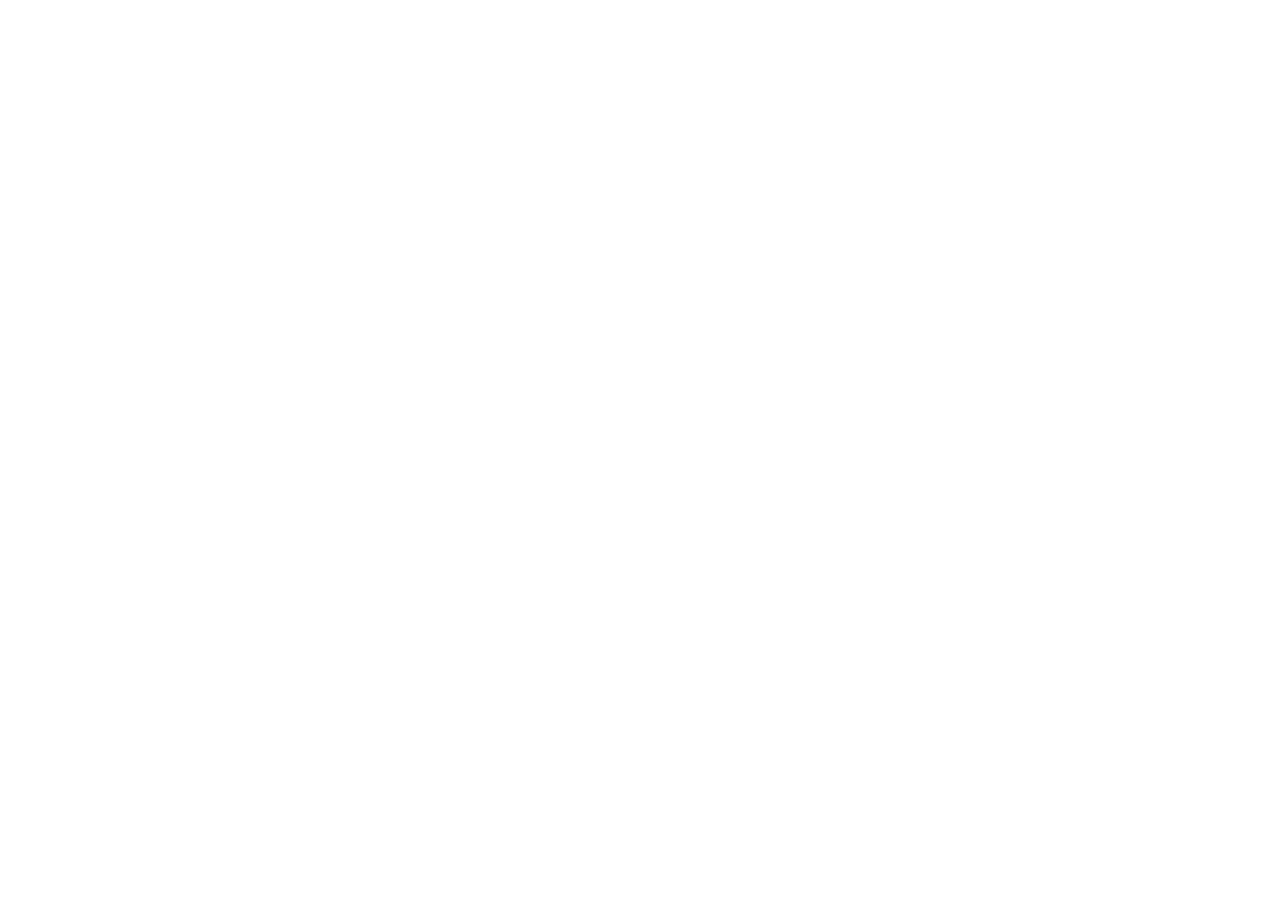
==== index.html @ 00cb754d "Initial commit" ====
<!DOCTYPE html>
<html lang="en">

<head>
    <meta charset="UTF-8">
    <meta name="viewport" content="width=device-width, initial-scale=1.0">
    <link rel="stylesheet" href="./styles/style.css">
    <title>Document</title>
</head>

<body>

    <!-- Header section -->

    <header class="header">
        <div class="container header__container">

        </div>
    </header>

    <!-- Main -->

    <main>
        <section class="">
            <div class="container">

            </div>
        </section>

        <section class="">
            <div class="container">

            </div>
        </section>
    </main>

    <footer>
        <div class="container footer__container">

        </div>
    </footer>
</body>

</html>
---- styles/style.css ----
/*! normalize.css v3.0.2 | MIT License | git.io/normalize */
/**
 * 1. Set default font family to sans-serif.
 * 2. Prevent iOS text size adjust after orientation change, without disabling
 *    user zoom.
 */
html {
  font-family: sans-serif; /* 1 */
  -ms-text-size-adjust: 100%; /* 2 */
  -webkit-text-size-adjust: 100%; /* 2 */
}

/**
* Remove default margin.
*/
body {
  margin: 0;
}

/* HTML5 display definitions
 ========================================================================== */
/**
* Correct `block` display not defined for any HTML5 element in IE 8/9.
* Correct `block` display not defined for `details` or `summary` in IE 10/11
* and Firefox.
* Correct `block` display not defined for `main` in IE 11.
*/
article,
aside,
details,
figcaption,
figure,
footer,
header,
hgroup,
main,
menu,
nav,
section,
summary {
  display: block;
}

/**
* 1. Correct `inline-block` display not defined in IE 8/9.
* 2. Normalize vertical alignment of `progress` in Chrome, Firefox, and Opera.
*/
audio,
canvas,
progress,
video {
  display: inline-block; /* 1 */
  vertical-align: baseline; /* 2 */
}

/**
* Prevent modern browsers from displaying `audio` without controls.
* Remove excess height in iOS 5 devices.
*/
audio:not([controls]) {
  display: none;
  height: 0;
}

/**
* Address `[hidden]` styling not present in IE 8/9/10.
* Hide the `template` element in IE 8/9/11, Safari, and Firefox < 22.
*/
[hidden],
template {
  display: none;
}

/* Links
 ========================================================================== */
/**
* Remove the gray background color from active links in IE 10.
*/
a {
  background-color: transparent;
}

/**
* Improve readability when focused and also mouse hovered in all browsers.
*/
a:active,
a:hover {
  outline: 0;
}

/* Text-level semantics
 ========================================================================== */
/**
* Address styling not present in IE 8/9/10/11, Safari, and Chrome.
*/
abbr[title] {
  border-bottom: 1px dotted;
}

/**
* Address style set to `bolder` in Firefox 4+, Safari, and Chrome.
*/
b,
strong {
  font-weight: bold;
}

/**
* Address styling not present in Safari and Chrome.
*/
dfn {
  font-style: italic;
}

/**
* Address variable `h1` font-size and margin within `section` and `article`
* contexts in Firefox 4+, Safari, and Chrome.
*/
h1 {
  font-size: 2em;
}

/**
* Address styling not present in IE 8/9.
*/
mark {
  background: #ff0;
  color: #000;
}

/**
* Address inconsistent and variable font size in all browsers.
*/
small {
  font-size: 80%;
}

/**
* Prevent `sub` and `sup` affecting `line-height` in all browsers.
*/
sub,
sup {
  font-size: 75%;
  line-height: 0;
  position: relative;
  vertical-align: baseline;
}

sup {
  top: -0.5em;
}

sub {
  bottom: -0.25em;
}

/* Embedded content
 ========================================================================== */
/**
* Remove border when inside `a` element in IE 8/9/10.
*/
img {
  border: 0;
}

/**
* Correct overflow not hidden in IE 9/10/11.
*/
svg:not(:root) {
  overflow: hidden;
}

/* Grouping content
 ========================================================================== */
/**
* Address margin not present in IE 8/9 and Safari.
*/
figure {
  margin: 1em 40px;
}

/**
* Address differences between Firefox and other browsers.
*/
hr {
  -moz-box-sizing: content-box;
  box-sizing: content-box;
  height: 0;
}

/**
* Contain overflow in all browsers.
*/
pre {
  overflow: auto;
}

/**
* Address odd `em`-unit font size rendering in all browsers.
*/
code,
kbd,
pre,
samp {
  font-family: monospace, monospace;
  font-size: 1em;
}

/* Forms
 ========================================================================== */
/**
* Known limitation: by default, Chrome and Safari on OS X allow very limited
* styling of `select`, unless a `border` property is set.
*/
/**
* 1. Correct color not being inherited.
*    Known issue: affects color of disabled elements.
* 2. Correct font properties not being inherited.
* 3. Address margins set differently in Firefox 4+, Safari, and Chrome.
*/
button,
input,
optgroup,
select,
textarea {
  color: inherit; /* 1 */
  font: inherit; /* 2 */
  margin: 0; /* 3 */
}

/**
* Address `overflow` set to `hidden` in IE 8/9/10/11.
*/
button {
  overflow: visible;
}

/**
* Address inconsistent `text-transform` inheritance for `button` and `select`.
* All other form control elements do not inherit `text-transform` values.
* Correct `button` style inheritance in Firefox, IE 8/9/10/11, and Opera.
* Correct `select` style inheritance in Firefox.
*/
button,
select {
  text-transform: none;
}

/**
* 1. Avoid the WebKit bug in Android 4.0.* where (2) destroys native `audio`
*    and `video` controls.
* 2. Correct inability to style clickable `input` types in iOS.
* 3. Improve usability and consistency of cursor style between image-type
*    `input` and others.
*/
button,
html input[type=button],
input[type=reset],
input[type=submit] {
  -webkit-appearance: button; /* 2 */
  cursor: pointer; /* 3 */
}

/**
* Re-set default cursor for disabled elements.
*/
button[disabled],
html input[disabled] {
  cursor: default;
}

/**
* Remove inner padding and border in Firefox 4+.
*/
button::-moz-focus-inner,
input::-moz-focus-inner {
  border: 0;
  padding: 0;
}

/**
* Address Firefox 4+ setting `line-height` on `input` using `!important` in
* the UA stylesheet.
*/
input {
  line-height: normal;
}

/**
* It's recommended that you don't attempt to style these elements.
* Firefox's implementation doesn't respect box-sizing, padding, or width.
*
* 1. Address box sizing set to `content-box` in IE 8/9/10.
* 2. Remove excess padding in IE 8/9/10.
*/
input[type=checkbox],
input[type=radio] {
  box-sizing: border-box; /* 1 */
  padding: 0; /* 2 */
}

/**
* Fix the cursor style for Chrome's increment/decrement buttons. For certain
* `font-size` values of the `input`, it causes the cursor style of the
* decrement button to change from `default` to `text`.
*/
input[type=number]::-webkit-inner-spin-button,
input[type=number]::-webkit-outer-spin-button {
  height: auto;
}

/**
* 1. Address `appearance` set to `searchfield` in Safari and Chrome.
* 2. Address `box-sizing` set to `border-box` in Safari and Chrome
*    (include `-moz` to future-proof).
*/
input[type=search] {
  -webkit-appearance: textfield; /* 1 */
  -moz-box-sizing: content-box;
  -webkit-box-sizing: content-box; /* 2 */
  box-sizing: content-box;
}

/**
* Remove inner padding and search cancel button in Safari and Chrome on OS X.
* Safari (but not Chrome) clips the cancel button when the search input has
* padding (and `textfield` appearance).
*/
input[type=search]::-webkit-search-cancel-button,
input[type=search]::-webkit-search-decoration {
  -webkit-appearance: none;
}

/**
* Define consistent border, margin, and padding.
*/
fieldset {
  border: 1px solid #c0c0c0;
  margin: 0 2px;
  padding: 0.35em 0.625em 0.75em;
}

/**
* 1. Correct `color` not being inherited in IE 8/9/10/11.
* 2. Remove padding so people aren't caught out if they zero out fieldsets.
*/
legend {
  border: 0; /* 1 */
  padding: 0; /* 2 */
}

/**
* Remove default vertical scrollbar in IE 8/9/10/11.
*/
textarea {
  overflow: auto;
}

/**
* Don't inherit the `font-weight` (applied by a rule above).
* NOTE: the default cannot safely be changed in Chrome and Safari on OS X.
*/
optgroup {
  font-weight: bold;
}

/* Tables
 ========================================================================== */
/**
* Remove most spacing between table cells.
*/
table {
  border-collapse: collapse;
  border-spacing: 0;
}

td,
th {
  padding: 0;
}

* {
  padding: 0;
  margin: 0;
  box-sizing: border-box;
}

.container {
  width: 100%;
  max-width: 1440px;
  margin-left: auto;
  margin-right: auto;
}

/*# sourceMappingURL=style.css.map */
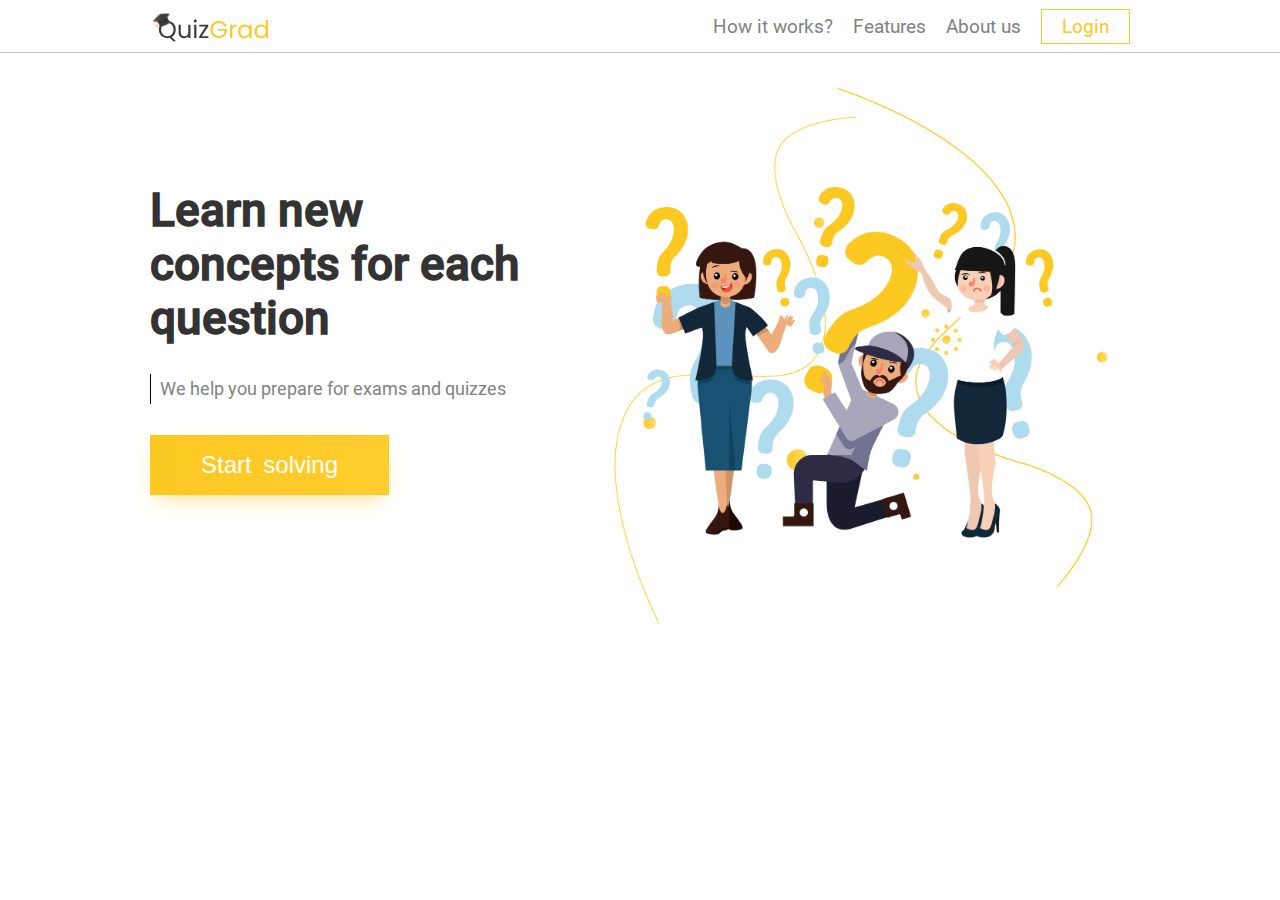
==== commit 383bcae5: "Started coding JS" ====
--- a/index.html
+++ b/index.html
@@ -5,40 +5,47 @@
     <meta charset="UTF-8">
     <meta name="viewport" content="width=device-width, initial-scale=1.0">
     <link rel="stylesheet" href="./styles/style.css">
-    <title>Document</title>
+    <title>Home page</title>
 </head>
 
 <body>
-
-    <!-- Header section -->
-
-    <header class="header">
+    <header>
         <div class="container header__container">
-
+            <img src="./images/logo.svg" alt="logo">
+            <nav class="nav">
+                <ul>
+                    <li><a class="nav-links" href="#">How it works?</a></li>
+                    <li><a class="nav-links" href="#">Features</a></li>
+                    <li><a class="nav-links" href="#">About us</a></li>
+                    <li><a class="login-button" href="#">Login</a></li>
+                </ul>
+            </nav>
         </div>
+        <div class="horizontal-line"></div>
     </header>
-
-    <!-- Main -->
-
     <main>
-        <section class="">
-            <div class="container">
-
+        <div class="container main__container">
+            <div class="left-side">
+                <h1>Learn new concepts for each question</h1>
+                <p class="description">
+                    We help you prepare for exams and quizzes
+                </p>
+                <div class="button-wrapper">
+                    <button class="start-button">
+                        Start solving
+                    </button>
+                </div>
             </div>
-        </section>
-
-        <section class="">
-            <div class="container">
-
-            </div>
-        </section>
+            <img src="./images/hero.png" alt="">
+        </div>
     </main>
-
-    <footer>
-        <div class="container footer__container">
-
-        </div>
-    </footer>
 </body>
 
+<script>
+    const button = document.querySelector('.start-button');
+    button.addEventListener('click', function () {
+        window.location.href = './quiz/quiz.html';
+    });
+</script>
+
 </html>--- a/styles/style.css
+++ b/styles/style.css
@@ -1,382 +1,30 @@
-/*! normalize.css v3.0.2 | MIT License | git.io/normalize */
-/**
- * 1. Set default font family to sans-serif.
- * 2. Prevent iOS text size adjust after orientation change, without disabling
- *    user zoom.
- */
-html {
-  font-family: sans-serif; /* 1 */
-  -ms-text-size-adjust: 100%; /* 2 */
-  -webkit-text-size-adjust: 100%; /* 2 */
+/* roboto-regular - latin */
+@font-face {
+  font-display: swap;
+  /* Check https://developer.mozilla.org/en-US/docs/Web/CSS/@font-face/font-display for other options. */
+  font-family: "Roboto";
+  font-style: normal;
+  font-weight: 400;
+  src: url("../fonts/roboto-v30-latin-regular.woff2") format("woff2");
+  /* Chrome 36+, Opera 23+, Firefox 39+, Safari 12+, iOS 10+ */
 }
 
-/**
-* Remove default margin.
-*/
-body {
-  margin: 0;
+/* roboto-500 - latin */
+@font-face {
+  font-display: swap;
+  /* Check https://developer.mozilla.org/en-US/docs/Web/CSS/@font-face/font-display for other options. */
+  font-family: "Roboto";
+  font-style: normal;
+  font-weight: 500;
+  src: url("../fonts/roboto-v30-latin-500.woff2") format("woff2");
+  /* Chrome 36+, Opera 23+, Firefox 39+, Safari 12+, iOS 10+ */
 }
 
-/* HTML5 display definitions
- ========================================================================== */
-/**
-* Correct `block` display not defined for any HTML5 element in IE 8/9.
-* Correct `block` display not defined for `details` or `summary` in IE 10/11
-* and Firefox.
-* Correct `block` display not defined for `main` in IE 11.
-*/
-article,
-aside,
-details,
-figcaption,
-figure,
-footer,
-header,
-hgroup,
-main,
-menu,
-nav,
-section,
-summary {
-  display: block;
-}
-
-/**
-* 1. Correct `inline-block` display not defined in IE 8/9.
-* 2. Normalize vertical alignment of `progress` in Chrome, Firefox, and Opera.
-*/
-audio,
-canvas,
-progress,
-video {
-  display: inline-block; /* 1 */
-  vertical-align: baseline; /* 2 */
-}
-
-/**
-* Prevent modern browsers from displaying `audio` without controls.
-* Remove excess height in iOS 5 devices.
-*/
-audio:not([controls]) {
-  display: none;
-  height: 0;
-}
-
-/**
-* Address `[hidden]` styling not present in IE 8/9/10.
-* Hide the `template` element in IE 8/9/11, Safari, and Firefox < 22.
-*/
-[hidden],
-template {
-  display: none;
-}
-
-/* Links
- ========================================================================== */
-/**
-* Remove the gray background color from active links in IE 10.
-*/
-a {
-  background-color: transparent;
-}
-
-/**
-* Improve readability when focused and also mouse hovered in all browsers.
-*/
-a:active,
-a:hover {
-  outline: 0;
-}
-
-/* Text-level semantics
- ========================================================================== */
-/**
-* Address styling not present in IE 8/9/10/11, Safari, and Chrome.
-*/
-abbr[title] {
-  border-bottom: 1px dotted;
-}
-
-/**
-* Address style set to `bolder` in Firefox 4+, Safari, and Chrome.
-*/
-b,
-strong {
-  font-weight: bold;
-}
-
-/**
-* Address styling not present in Safari and Chrome.
-*/
-dfn {
-  font-style: italic;
-}
-
-/**
-* Address variable `h1` font-size and margin within `section` and `article`
-* contexts in Firefox 4+, Safari, and Chrome.
-*/
-h1 {
-  font-size: 2em;
-}
-
-/**
-* Address styling not present in IE 8/9.
-*/
-mark {
-  background: #ff0;
-  color: #000;
-}
-
-/**
-* Address inconsistent and variable font size in all browsers.
-*/
-small {
-  font-size: 80%;
-}
-
-/**
-* Prevent `sub` and `sup` affecting `line-height` in all browsers.
-*/
-sub,
-sup {
-  font-size: 75%;
-  line-height: 0;
-  position: relative;
-  vertical-align: baseline;
-}
-
-sup {
-  top: -0.5em;
-}
-
-sub {
-  bottom: -0.25em;
-}
-
-/* Embedded content
- ========================================================================== */
-/**
-* Remove border when inside `a` element in IE 8/9/10.
-*/
-img {
-  border: 0;
-}
-
-/**
-* Correct overflow not hidden in IE 9/10/11.
-*/
-svg:not(:root) {
-  overflow: hidden;
-}
-
-/* Grouping content
- ========================================================================== */
-/**
-* Address margin not present in IE 8/9 and Safari.
-*/
-figure {
-  margin: 1em 40px;
-}
-
-/**
-* Address differences between Firefox and other browsers.
-*/
-hr {
-  -moz-box-sizing: content-box;
-  box-sizing: content-box;
-  height: 0;
-}
-
-/**
-* Contain overflow in all browsers.
-*/
-pre {
-  overflow: auto;
-}
-
-/**
-* Address odd `em`-unit font size rendering in all browsers.
-*/
-code,
-kbd,
-pre,
-samp {
-  font-family: monospace, monospace;
-  font-size: 1em;
-}
-
-/* Forms
- ========================================================================== */
-/**
-* Known limitation: by default, Chrome and Safari on OS X allow very limited
-* styling of `select`, unless a `border` property is set.
-*/
-/**
-* 1. Correct color not being inherited.
-*    Known issue: affects color of disabled elements.
-* 2. Correct font properties not being inherited.
-* 3. Address margins set differently in Firefox 4+, Safari, and Chrome.
-*/
-button,
-input,
-optgroup,
-select,
-textarea {
-  color: inherit; /* 1 */
-  font: inherit; /* 2 */
-  margin: 0; /* 3 */
-}
-
-/**
-* Address `overflow` set to `hidden` in IE 8/9/10/11.
-*/
-button {
-  overflow: visible;
-}
-
-/**
-* Address inconsistent `text-transform` inheritance for `button` and `select`.
-* All other form control elements do not inherit `text-transform` values.
-* Correct `button` style inheritance in Firefox, IE 8/9/10/11, and Opera.
-* Correct `select` style inheritance in Firefox.
-*/
-button,
-select {
-  text-transform: none;
-}
-
-/**
-* 1. Avoid the WebKit bug in Android 4.0.* where (2) destroys native `audio`
-*    and `video` controls.
-* 2. Correct inability to style clickable `input` types in iOS.
-* 3. Improve usability and consistency of cursor style between image-type
-*    `input` and others.
-*/
-button,
-html input[type=button],
-input[type=reset],
-input[type=submit] {
-  -webkit-appearance: button; /* 2 */
-  cursor: pointer; /* 3 */
-}
-
-/**
-* Re-set default cursor for disabled elements.
-*/
-button[disabled],
-html input[disabled] {
-  cursor: default;
-}
-
-/**
-* Remove inner padding and border in Firefox 4+.
-*/
-button::-moz-focus-inner,
-input::-moz-focus-inner {
-  border: 0;
-  padding: 0;
-}
-
-/**
-* Address Firefox 4+ setting `line-height` on `input` using `!important` in
-* the UA stylesheet.
-*/
-input {
-  line-height: normal;
-}
-
-/**
-* It's recommended that you don't attempt to style these elements.
-* Firefox's implementation doesn't respect box-sizing, padding, or width.
-*
-* 1. Address box sizing set to `content-box` in IE 8/9/10.
-* 2. Remove excess padding in IE 8/9/10.
-*/
-input[type=checkbox],
-input[type=radio] {
-  box-sizing: border-box; /* 1 */
-  padding: 0; /* 2 */
-}
-
-/**
-* Fix the cursor style for Chrome's increment/decrement buttons. For certain
-* `font-size` values of the `input`, it causes the cursor style of the
-* decrement button to change from `default` to `text`.
-*/
-input[type=number]::-webkit-inner-spin-button,
-input[type=number]::-webkit-outer-spin-button {
-  height: auto;
-}
-
-/**
-* 1. Address `appearance` set to `searchfield` in Safari and Chrome.
-* 2. Address `box-sizing` set to `border-box` in Safari and Chrome
-*    (include `-moz` to future-proof).
-*/
-input[type=search] {
-  -webkit-appearance: textfield; /* 1 */
-  -moz-box-sizing: content-box;
-  -webkit-box-sizing: content-box; /* 2 */
-  box-sizing: content-box;
-}
-
-/**
-* Remove inner padding and search cancel button in Safari and Chrome on OS X.
-* Safari (but not Chrome) clips the cancel button when the search input has
-* padding (and `textfield` appearance).
-*/
-input[type=search]::-webkit-search-cancel-button,
-input[type=search]::-webkit-search-decoration {
-  -webkit-appearance: none;
-}
-
-/**
-* Define consistent border, margin, and padding.
-*/
-fieldset {
-  border: 1px solid #c0c0c0;
-  margin: 0 2px;
-  padding: 0.35em 0.625em 0.75em;
-}
-
-/**
-* 1. Correct `color` not being inherited in IE 8/9/10/11.
-* 2. Remove padding so people aren't caught out if they zero out fieldsets.
-*/
-legend {
-  border: 0; /* 1 */
-  padding: 0; /* 2 */
-}
-
-/**
-* Remove default vertical scrollbar in IE 8/9/10/11.
-*/
-textarea {
-  overflow: auto;
-}
-
-/**
-* Don't inherit the `font-weight` (applied by a rule above).
-* NOTE: the default cannot safely be changed in Chrome and Safari on OS X.
-*/
-optgroup {
-  font-weight: bold;
-}
-
-/* Tables
- ========================================================================== */
-/**
-* Remove most spacing between table cells.
-*/
-table {
-  border-collapse: collapse;
-  border-spacing: 0;
-}
-
-td,
-th {
-  padding: 0;
+:root {
+  --yellow: #fcc822;
+  --gray: #e0e0e0;
+  --gray-dark: #828282;
+  --black: #333;
 }
 
 * {
@@ -385,11 +33,149 @@
   box-sizing: border-box;
 }
 
+body {
+  font-family: "Roboto", sans-serif;
+  max-height: 100vh;
+  overflow: hidden;
+}
+
 .container {
   width: 100%;
   max-width: 1440px;
+  margin-right: auto;
   margin-left: auto;
-  margin-right: auto;
+  padding-right: 150px;
+  padding-left: 150px;
 }
 
-/*# sourceMappingURL=style.css.map */
+.header__container {
+  display: flex;
+  justify-content: space-between;
+  padding-top: 10px;
+  padding-bottom: 10px;
+  align-items: center;
+}
+
+.horizontal-line {
+  height: 0.5px;
+  width: 100%;
+  background-color: rgba(0, 0, 0, 0.2);
+}
+
+nav ul {
+  list-style-type: none;
+  display: flex;
+  gap: 20px;
+  align-items: center;
+}
+
+nav ul a {
+  text-decoration: none;
+  color: var(--gray-dark);
+  position: relative;
+  transition: 0.2s all ease-in;
+}
+
+nav ul a:hover {
+  color: black;
+}
+
+nav ul li {
+  height: 100%;
+}
+
+.nav-links {
+  height: 100%;
+  font-size: 1.2rem;
+}
+
+.nav-links::after {
+  content: "";
+  height: 2px;
+  width: 100%;
+  position: absolute;
+  bottom: -16px;
+  left: 0;
+  background-color: var(--gray-dark);
+  transform: scale(0);
+  transition: 0.2s all ease-in;
+}
+
+.nav-links:hover::after {
+  transform: scale(1);
+}
+
+.nav ul :nth-child(4) a {
+  padding: 5px 20px;
+  font-size: 1.2rem;
+  color: var(--yellow);
+  border: 1px solid var(--yellow);
+}
+
+h1 {
+  color: var(--black);
+  font-weight: 600;
+  font-size: 2.9rem;
+}
+
+.main__container {
+  display: flex;
+  align-items: center;
+}
+
+.left-side {
+  width: 100%;
+}
+
+.main__container img {
+  width: 60%;
+}
+
+.description {
+  margin-top: 34px;
+  margin-bottom: 36px;
+  color: var(--gray-dark);
+  font-size: 1.1rem;
+  font-weight: 400;
+  margin-left: 10px;
+  position: relative;
+}
+
+.description::before {
+  content: "";
+  width: 1px;
+  height: 150%;
+  background: black;
+  position: absolute;
+  left: -10px;
+  bottom: -5px;
+}
+
+.button-wrapper {
+  display: flex;
+}
+
+.start-button {
+  padding: 15px 50px;
+  border: 1px solid var(--yellow);
+  background: linear-gradient(95deg, #fcc822 0%, #ffcd2e 100%);
+  box-shadow: 0px 9.50103px 21.11339px -6.33402px #fbe18f;
+  color: white;
+  transition: 0.2s all ease-in;
+  font-size: 1.5rem;
+  font-weight: 500;
+  word-spacing: 5px;
+}
+
+.start-button:hover {
+  background: linear-gradient(95deg, #f3bb03 0%, #fac414 100%);
+}
+
+.login-button:hover {
+  background-color: var(--yellow);
+  color: white !important;
+}
+
+button {
+  cursor: pointer;
+}
